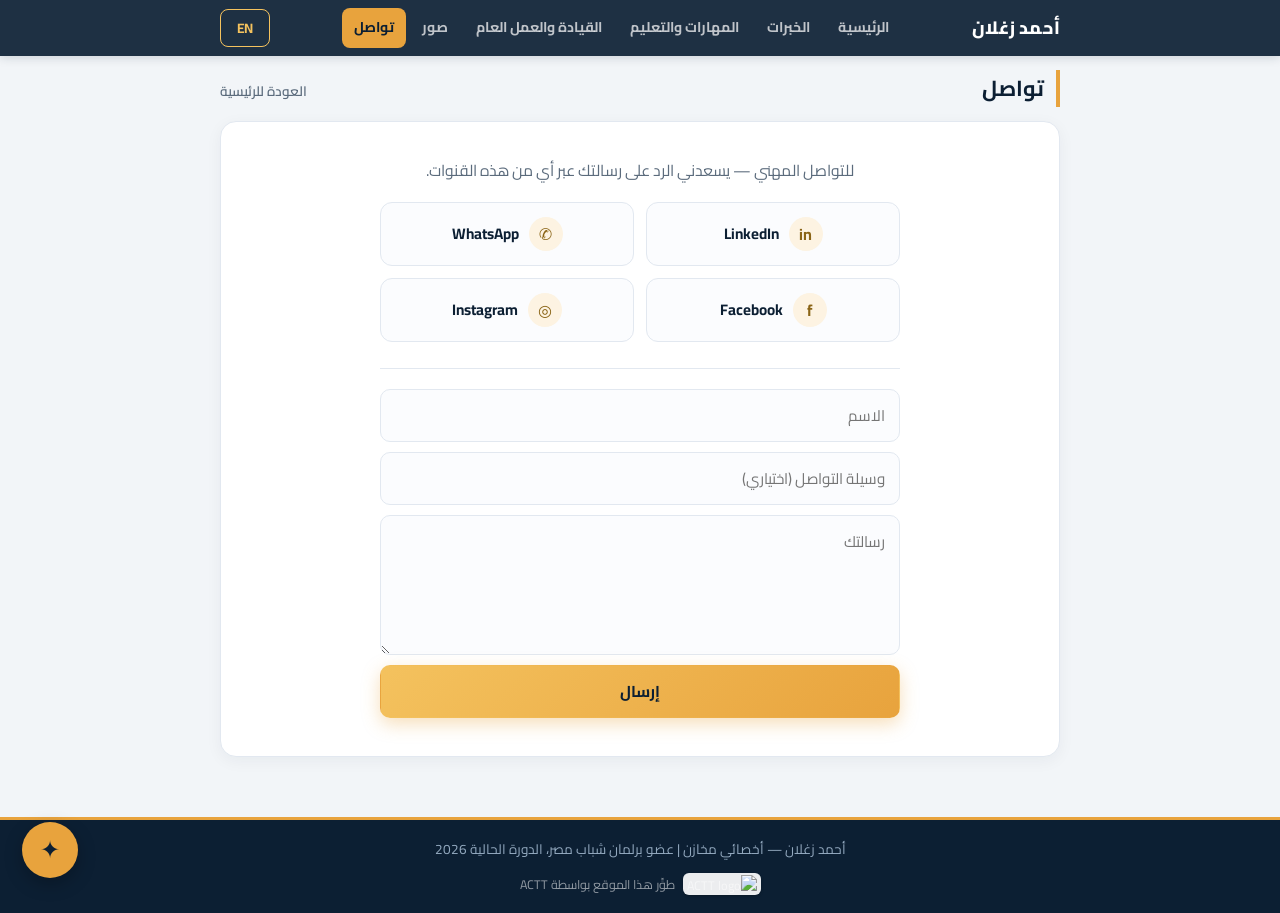
==== contact.html @ 05fccf5b "Full site import (from volunteer-egypt/ahmed-zoghlan)" ====
<!DOCTYPE html>
<html lang="ar" dir="rtl">
<head>
<meta charset="UTF-8">
<meta name="viewport" content="width=device-width, initial-scale=1.0">
<title>تواصل | أحمد زغلان</title>
<meta name="description" content="أحمد زغلان — أخصائي مخازن في مشروعات التشييد والبنية التحتية، وعضو برلمان شباب مصر (الدورة الحالية 2026) | Ahmed Zoghlan — Storekeeper Specialist and Member, Egyptian Youth Parliament">
<meta property="og:title" content="تواصل | أحمد زغلان">
<meta property="og:description" content="أحمد زغلان — أخصائي مخازن في مشروعات التشييد والبنية التحتية، وعضو برلمان شباب مصر (الدورة الحالية 2026). Ahmed Zoghlan — Storekeeper Specialist and Member, Egyptian Youth Parliament.">
<meta property="og:type" content="profile">
<meta property="og:image" content="https://lh3.googleusercontent.com/d/1uUsqMM9WvQAByBOzwxUGhfP0xMjPg6Vi">
<meta name="theme-color" content="#0c1f33">
<link rel="preconnect" href="https://fonts.googleapis.com">
<link rel="preconnect" href="https://fonts.gstatic.com" crossorigin>
<link rel="preconnect" href="https://lh3.googleusercontent.com">
<link href="https://fonts.googleapis.com/css2?family=Cairo:wght@400;600;700;800&family=Inter:wght@400;600;700&display=swap" rel="stylesheet">
<link rel="stylesheet" href="assets/css/style.css?v=7">
</head>
<body data-page="contact">
<header class="topbar">
  <div class="wrap topbar-in">
    <a class="brand" id="brand" href="index.html">أحمد زغلان</a>
    <div class="scroll-wrap nav-wrap">
    <nav class="topnav" id="topnav" aria-label="Site pages">
      <a href="index.html" data-nav="index" data-i18n="nav_home">الرئيسية</a>
      <a href="experience.html" data-nav="experience" data-i18n="tab_exp">الخبرات</a>
      <a href="skills.html" data-nav="skills" data-i18n="tab_skills">المهارات والتعليم</a>
      <a href="leadership.html" data-nav="leadership" data-i18n="tab_lead">القيادة والعمل العام</a>
      <a href="photos.html" data-nav="photos" data-i18n="tab_photos">صور</a>
      <a href="contact.html" data-nav="contact" data-i18n="tab_contact">تواصل</a>
    </nav>
    </div>
    <button class="lang-toggle" id="langToggle" aria-label="Language">EN</button>
  </div>
</header>

<main class="wrap main">
  <div class="page-head"><h1 data-i18n="sec_contact">تواصل</h1><a class="back-link" href="index.html" data-i18n="back_home">العودة للرئيسية</a></div>
  <section class="panel">
    <div class="contact-box">
      <p class="contact-note" data-i18n="contact_note">للتواصل المهني</p>
      <div class="contact-grid" id="contactGrid"></div>
    </div>
    <form id="contactForm" class="contact-form">
      <input type="text" id="cfName" data-i18n-ph="cf_name" placeholder="الاسم" required maxlength="100">
      <input type="text" id="cfContact" data-i18n-ph="cf_contact" placeholder="وسيلة التواصل (اختياري)" maxlength="150">
      <textarea id="cfMsg" data-i18n-ph="cf_msg" placeholder="رسالتك" required maxlength="2000" rows="4"></textarea>
      <button class="btn primary" type="submit" data-i18n="cf_send">إرسال</button>
      <p class="form-note" id="cfNote"></p>
    </form>

  </section>
</main>

<footer class="footer">
  <div class="wrap" id="footerText"></div>
</footer>

<button id="chatFab" class="chat-fab" aria-label="Assistant">✦</button>
<div id="chatBox" class="chat-box hidden">
  <div class="chat-head"><span data-i18n="chat_title">مساعد الموقع</span><button id="chatClose" aria-label="Close">×</button></div>
  <div class="chat-msgs" id="chatMsgs"></div>
  <div class="chat-credit"><img class="actt-logo" src="https://mubader.pages.dev/assets/img/actt-logo.webp" alt="ACTT logo" loading="lazy"><span data-i18n="credit">طوِّر هذا الموقع بواسطة ACTT</span></div>
  <form class="chat-form" id="chatForm">
    <input type="text" id="chatInput" data-i18n-ph="chat_ph" placeholder="اسأل عن أحمد..." maxlength="500" autocomplete="off">
    <button type="submit" aria-label="Send">➤</button>
  </form>
</div>

<script src="assets/js/data.js?v=7"></script>
<script src="assets/js/site.js?v=7"></script>
</body>
</html>
---- assets/css/style.css ----
:root{
  --navy:#0c1f33; --navy2:#14304c; --gold:#e8a33d; --gold-bright:#f4c25e;
  --sand:#f2f5f8; --card:#ffffff; --line:#e2e8f0; --ink:#1c2b3a; --muted:#5b6b7c;
}
*{box-sizing:border-box;margin:0;padding:0}
html{scroll-behavior:smooth}
body{font-family:'Cairo','Inter',system-ui,sans-serif;background:var(--sand);color:var(--ink);line-height:1.7}
.wrap{max-width:880px;margin:0 auto;padding:0 20px}
.hidden{display:none!important}

/* Header */
.topbar{position:sticky;top:0;z-index:50;background:rgba(12,31,51,.92);backdrop-filter:blur(8px);color:#fff;box-shadow:0 2px 14px rgba(0,0,0,.2)}
.topbar-in{display:flex;align-items:center;justify-content:space-between;height:56px;flex-wrap:nowrap}
.brand{font-weight:800;font-size:1.12rem;letter-spacing:.2px}
.lang-toggle{background:transparent;border:1.5px solid var(--gold-bright);color:var(--gold-bright);border-radius:8px;padding:5px 16px;font-family:inherit;font-weight:700;font-size:.85rem;cursor:pointer;transition:all .2s}
.lang-toggle:hover{background:var(--gold-bright);color:var(--navy)}

/* Hero */
.hero{background:radial-gradient(900px 420px at 50% -80px,#1d4166 0%,var(--navy) 60%);color:#fff;padding:52px 0 44px;text-align:center}
.hero-photo{margin-bottom:18px}
.hero-photo img{width:150px;height:150px;object-fit:cover;border-radius:50%;border:4px solid var(--gold);box-shadow:0 10px 34px rgba(0,0,0,.4);background:var(--navy2)}
.hero-fallback{width:150px;height:150px;border-radius:50%;border:4px solid var(--gold);background:var(--navy2);color:var(--gold-bright);font-size:2.4rem;font-weight:800;display:flex;align-items:center;justify-content:center;margin:0 auto}
.hero h1{font-size:2.3rem;font-weight:800;margin-bottom:6px}
.hero-title{color:#c8d6e5;font-size:1.05rem;max-width:560px;margin:0 auto 14px}
.hero-badges{display:flex;gap:10px;justify-content:center;flex-wrap:wrap;margin-bottom:20px}
.hero-badge{display:inline-block;border:1px solid var(--gold-bright);color:var(--gold-bright);border-radius:999px;padding:6px 18px;font-size:.88rem;font-weight:600}
.hero-badge-alt{background:rgba(244,194,94,.1)}
.hero-cta{display:flex;gap:12px;justify-content:center;flex-wrap:wrap}
.btn{display:inline-block;text-decoration:none;border-radius:10px;padding:11px 30px;font-weight:700;font-size:.98rem;font-family:inherit;cursor:pointer;border:1.5px solid transparent;transition:all .2s}
.btn.primary{background:var(--gold);color:var(--navy)}
.btn.primary:hover{background:var(--gold-bright)}
.btn.ghost{border-color:#5b7a99;color:#dce7f2;background:transparent}
.btn.ghost:hover{border-color:var(--gold-bright);color:var(--gold-bright)}
.btn.big{padding:13px 40px;font-size:1.05rem}

/* Tabs */
.main{margin-top:-26px;position:relative;z-index:5;padding-bottom:36px}
.tabs-wrap{position:relative;margin-bottom:18px}
.tabs{display:flex;gap:6px;background:var(--card);border:1px solid var(--line);border-radius:14px;padding:6px;box-shadow:0 8px 24px rgba(12,31,51,.08);overflow-x:auto;scrollbar-width:none;margin-bottom:0}
.tabs-wrap::before,.tabs-wrap::after{content:"";position:absolute;top:0;bottom:0;width:34px;z-index:2;pointer-events:none;opacity:0;transition:opacity .2s}
.tabs-wrap::before{left:0;border-radius:14px 0 0 14px;background:linear-gradient(to right,var(--card),rgba(255,255,255,0))}
.tabs-wrap::after{right:0;border-radius:0 14px 14px 0;background:linear-gradient(to left,var(--card),rgba(255,255,255,0))}
.tabs-wrap.can-scroll-left::before{opacity:1}
.tabs-wrap.can-scroll-right::after{opacity:1}
.tabs::-webkit-scrollbar{display:none}
.tab{flex:1 0 auto;border:none;background:transparent;color:var(--muted);font-family:inherit;font-weight:700;font-size:.92rem;padding:10px 16px;border-radius:9px;cursor:pointer;white-space:nowrap;transition:all .18s}
.tab:hover{color:var(--navy);background:#eef3f8}
.tab.active{background:var(--navy);color:#fff}
.tab:focus-visible{outline:2px solid var(--gold);outline-offset:2px}

/* Panels */
.panel{background:var(--card);border:1px solid var(--line);border-radius:16px;padding:28px 30px;box-shadow:0 4px 16px rgba(12,31,51,.05)}
.panel h2{font-size:1.3rem;color:var(--navy);margin-bottom:14px;padding-inline-start:12px;border-inline-start:4px solid var(--gold)}
.panel h3{font-size:1.02rem;color:var(--navy2);margin:22px 0 10px}
.lead{font-size:1.02rem;color:#33475e}
.lead-sm{font-size:.95rem;color:var(--muted)}
.facts{display:flex;flex-direction:column;gap:8px;margin-top:16px;border-top:1px solid var(--line);padding-top:16px}
.fact{display:flex;gap:10px;font-size:.93rem;color:var(--muted)}
.fact b{color:var(--navy);font-weight:700;min-width:88px}

/* Timeline */
.timeline{display:flex;flex-direction:column}
.tl-item{padding:14px 0;border-bottom:1px solid var(--line)}
.tl-item:last-child{border-bottom:none}
.tl-head{display:flex;justify-content:space-between;align-items:baseline;gap:12px;flex-wrap:wrap}
.tl-org{font-weight:800;color:var(--navy);font-size:1.02rem}
.tl-dates{color:var(--muted);font-size:.82rem;background:#eef3f8;border-radius:999px;padding:3px 12px;white-space:nowrap}
.tl-role{color:var(--navy2);font-size:.94rem;font-weight:600;margin-top:2px}
.tl-points{margin:8px 0 0;padding-inline-start:20px;color:var(--muted);font-size:.9rem}
.tl-points li{margin-bottom:3px}
.service-line{margin-top:14px;padding-top:12px;border-top:1px dashed var(--line);color:var(--muted);font-size:.88rem}

/* Skills */
.tags{display:flex;flex-wrap:wrap;gap:8px}
.tags span{background:#eef3f8;border:1px solid var(--line);color:var(--navy2);border-radius:999px;padding:6px 16px;font-size:.88rem;font-weight:600}
.grid-list{list-style:none;display:grid;grid-template-columns:1fr 1fr;gap:6px 22px}
.grid-list li{position:relative;padding-inline-start:22px;font-size:.93rem;color:#33475e;margin-bottom:4px}
.grid-list li::before{content:'✓';position:absolute;inset-inline-start:0;color:var(--gold);font-weight:800}

/* Gallery */
.gallery{display:flex;flex-wrap:wrap;justify-content:center;gap:12px}
.gallery img{width:calc((100% - 24px)/3);height:180px;object-fit:cover;border-radius:12px;border:1px solid var(--line);background:#e8edf3}

/* Contact */
.contact-box{text-align:center;padding:8px 0 4px}
.contact-note{color:var(--muted);font-size:.98rem;margin-bottom:18px}
.contact-grid{display:grid;grid-template-columns:repeat(2,1fr);gap:12px;max-width:520px;margin:0 auto}
.contact-card{display:flex;align-items:center;justify-content:center;gap:10px;border:1.5px solid var(--line);border-radius:12px;padding:14px 10px;text-decoration:none;color:var(--navy);font-weight:700;font-size:.95rem;transition:all .18s;background:#fbfcfe}
.contact-card:hover{border-color:var(--gold);background:#fff;box-shadow:0 4px 14px rgba(12,31,51,.08)}
.contact-card .ico{font-size:1.2rem}
.contact-form{display:flex;flex-direction:column;gap:10px;max-width:520px;margin:22px auto 0;border-top:1px solid var(--line);padding-top:20px}
.contact-form input,.contact-form textarea{font-family:inherit;font-size:.95rem;padding:11px 14px;border:1.5px solid var(--line);border-radius:10px;background:#fbfcfe;color:var(--ink)}
.contact-form input:focus,.contact-form textarea:focus{outline:none;border-color:var(--gold)}
.form-note{font-size:.88rem;text-align:center}
.form-note.ok{color:#1e7d44}.form-note.err{color:#b3392f}

/* Footer */
.footer{background:var(--navy);color:#93a9bf;text-align:center;padding:18px 0;font-size:.85rem;margin-top:24px}

/* Chat */
.chat-fab{position:fixed;bottom:22px;inset-inline-end:22px;width:56px;height:56px;border-radius:50%;border:none;background:var(--gold);color:var(--navy);font-size:1.5rem;cursor:pointer;box-shadow:0 6px 18px rgba(0,0,0,.25);z-index:60}
.chat-fab:hover{background:var(--gold-bright)}
.chat-box{position:fixed;bottom:88px;inset-inline-end:22px;width:340px;max-width:calc(100vw - 44px);height:420px;background:#fff;border-radius:16px;box-shadow:0 14px 44px rgba(0,0,0,.28);display:flex;flex-direction:column;overflow:hidden;z-index:60;border:1px solid var(--line)}
.chat-head{background:var(--navy);color:#fff;padding:12px 16px;font-weight:700;display:flex;justify-content:space-between;align-items:center}
.chat-head button{background:none;border:none;color:#fff;font-size:1.3rem;cursor:pointer}
.chat-msgs{flex:1;overflow-y:auto;padding:14px;display:flex;flex-direction:column;gap:8px;background:var(--sand)}
.chat-msgs .m{max-width:82%;padding:9px 13px;border-radius:14px;font-size:.9rem}
.chat-msgs .m.bot{align-self:flex-start;background:#fff;border:1px solid var(--line);border-end-start-radius:3px}
.chat-msgs .m.user{align-self:flex-end;background:var(--navy);color:#fff;border-end-end-radius:3px}
.chat-msgs .m.err{align-self:flex-start;background:#fdf0ef;color:#b3392f;border:1px solid #f2d2cf;font-size:.85rem}
.chat-form{display:flex;border-top:1px solid var(--line)}
.chat-form input{flex:1;border:none;padding:13px 14px;font-family:inherit;font-size:.93rem;background:#fff;color:var(--ink)}
.chat-form input:focus{outline:none}
.chat-form button{border:none;background:var(--gold);color:var(--navy);padding:0 18px;font-size:1.05rem;cursor:pointer}

@media (max-width:640px){
  .hero{padding:40px 0 34px}
  .hero h1{font-size:1.9rem}
  .hero-title{font-size:.95rem}
  .hero-photo img,.hero-fallback{width:126px;height:126px}
  .panel{padding:20px 18px}
  .tab{font-size:.84rem;padding:9px 12px}
  .grid-list{grid-template-columns:1fr}
  .gallery{gap:8px}
  .gallery img{width:calc((100% - 8px)/2);height:130px}
  .contact-grid{grid-template-columns:1fr 1fr}
}
/* multi-page nav + home sections */
.brand{text-decoration:none}
.scroll-wrap{position:relative}
.topnav{display:flex;gap:4px;overflow-x:auto;scrollbar-width:none}
.topnav::-webkit-scrollbar{display:none}
.topnav a{white-space:nowrap;padding:8px 12px;border-radius:8px;color:rgba(255,255,255,.72);font-weight:700;font-size:.88rem;text-decoration:none;transition:all .15s}
.topnav a:hover{background:rgba(255,255,255,.12);color:#fff}
.topnav a[aria-current="page"]{background:var(--gold);color:var(--navy)}
.topnav a:focus-visible{outline:2px solid var(--gold);outline-offset:2px}
.nav-wrap::before,.nav-wrap::after{content:"";position:absolute;top:0;bottom:0;width:30px;z-index:2;pointer-events:none;opacity:0;transition:opacity .2s}
.nav-wrap::before{left:0;background:linear-gradient(to right,rgba(12,31,51,.95),rgba(12,31,51,0))}
.nav-wrap::after{right:0;background:linear-gradient(to left,rgba(12,31,51,.95),rgba(12,31,51,0))}
.nav-wrap.can-scroll-left::before{opacity:1}
.nav-wrap.can-scroll-right::after{opacity:1}
.home-sections-title{margin:26px 0 12px;font-size:1.15rem;color:var(--navy)}
.sec-grid{display:grid;grid-template-columns:repeat(auto-fill,minmax(210px,1fr));gap:14px}
.sec-card{background:var(--card);border:1px solid var(--line);border-radius:14px;padding:18px;text-decoration:none;color:var(--ink);display:block;box-shadow:0 4px 14px rgba(12,31,51,.05);transition:all .18s}
.sec-card:hover{border-color:var(--gold);transform:translateY(-2px);box-shadow:0 8px 22px rgba(12,31,51,.1)}
.sec-card:focus-visible{outline:2px solid var(--gold);outline-offset:2px}
.sec-card h3{margin:0 0 6px;font-size:1rem;color:var(--navy)}
.sec-card p{margin:0;font-size:.84rem;color:var(--muted);line-height:1.5}
.page-head{display:flex;align-items:baseline;justify-content:space-between;gap:10px;margin:4px 0 14px;flex-wrap:wrap}
.page-head h1{font-size:1.35rem;margin:0;color:var(--navy)}
.back-link{color:var(--muted);font-size:.85rem;text-decoration:none;font-weight:600}
.back-link:hover{color:var(--navy)}
@media(max-width:760px){
  .topbar-in{flex-wrap:wrap}
  .nav-wrap{order:3;flex-basis:100%;margin-top:6px}
  .topnav a{font-size:.84rem;padding:7px 10px}
}

/* ===== Premium layer ===== */
/* Hero elevation */
.hero{background:radial-gradient(1000px 480px at 50% -120px,#1d4166 0%,var(--navy) 62%);position:relative;overflow:hidden}
.hero::after{content:"";position:absolute;inset:0;background:radial-gradient(420px 200px at 50% 118%,rgba(232,163,61,.16),transparent 70%);pointer-events:none}
.hero-in{position:relative;z-index:1}
.hero-photo img{transition:transform .35s ease;box-shadow:0 10px 34px rgba(0,0,0,.4),0 0 0 8px rgba(232,163,61,.12)}
.hero-photo img:hover{transform:scale(1.04)}
.hero h1{letter-spacing:.3px;text-shadow:0 2px 18px rgba(0,0,0,.35)}
.hero-badge{backdrop-filter:blur(4px);background:rgba(12,31,51,.35)}
.btn.primary{background:linear-gradient(135deg,var(--gold-bright),var(--gold));box-shadow:0 6px 18px rgba(232,163,61,.35)}
.btn.primary:hover{transform:translateY(-2px);box-shadow:0 10px 24px rgba(232,163,61,.45);background:linear-gradient(135deg,#ffd47e,var(--gold-bright))}
.btn.ghost:hover{transform:translateY(-2px)}

/* Hero entrance */
@keyframes heroUp{from{opacity:0;transform:translateY(22px)}to{opacity:1;transform:none}}
.hero-in>*{animation:heroUp .7s cubic-bezier(.2,.7,.3,1) both}
.hero-in>*:nth-child(2){animation-delay:.08s}
.hero-in>*:nth-child(3){animation-delay:.16s}
.hero-in>*:nth-child(4){animation-delay:.24s}
.hero-in>*:nth-child(5){animation-delay:.32s}

/* Reveal on scroll */
.rv{opacity:0;transform:translateY(18px);transition:opacity .55s ease,transform .55s cubic-bezier(.2,.7,.3,1)}
.rv.in{opacity:1;transform:none}

/* Timeline with gold spine */
.timeline{position:relative;padding-inline-start:22px}
.timeline::before{content:"";position:absolute;inset-inline-start:6px;top:8px;bottom:8px;width:2px;background:linear-gradient(var(--gold),rgba(232,163,61,.15))}
.tl-item{position:relative;border-bottom:none;padding:16px 0}
.tl-item::before{content:"";position:absolute;inset-inline-start:-21px;top:26px;width:10px;height:10px;border-radius:50%;background:var(--gold);box-shadow:0 0 0 4px rgba(232,163,61,.18)}
.tl-dates{background:#fdf3e2;color:#8a6416;font-weight:700}
.tl-org{font-size:1.06rem}
.tl-points li::marker{color:var(--gold)}

/* Tags */
.tags span{transition:all .18s}
.tags span:hover{border-color:var(--gold);background:#fdf3e2;color:var(--navy)}

/* Section cards with accent */
.sec-card{position:relative;overflow:hidden}
.sec-card::before{content:"";position:absolute;top:0;inset-inline-start:0;width:100%;height:3px;background:linear-gradient(to left,var(--gold),var(--gold-bright));transform:scaleX(0);transform-origin:inline-start;transition:transform .3s ease}
.sec-card:hover::before{transform:scaleX(1)}

/* Gallery polish */
.gallery img{aspect-ratio:4/3;height:auto;transition:transform .35s ease,box-shadow .3s ease;cursor:default}
.gallery img:hover{transform:scale(1.03);box-shadow:0 10px 26px rgba(12,31,51,.18)}

/* Contact cards */
.contact-card .ico{display:inline-flex;align-items:center;justify-content:center;width:34px;height:34px;border-radius:50%;background:#fdf3e2;color:#8a6416;font-size:1rem;flex:none}
.contact-card{transition:all .2s}
.contact-card:hover{transform:translateY(-2px)}

/* Page head accent */
.page-head h1{padding-inline-start:12px;border-inline-start:4px solid var(--gold)}

/* Footer accent */
.footer{border-top:3px solid var(--gold)}

/* Panels */
.panel{transition:box-shadow .25s ease}

@media (prefers-reduced-motion: reduce){
  *,*::before,*::after{animation:none!important;transition:none!important}
  .rv{opacity:1;transform:none}
}

/* ===== Soft polish pass (mobile-first, Ahmed 3:22) ===== */
.brand{color:#fff;transition:color .15s}
.brand:hover{color:var(--gold-bright)}
.page-head{padding-top:36px}
.topbar{box-shadow:0 1px 10px rgba(12,31,51,.18)}
@media(max-width:760px){
  .page-head{padding-top:26px}
  .topbar-in{row-gap:2px;padding-top:4px;padding-bottom:4px;height:auto;min-height:52px}
  .topnav{padding-bottom:4px}
  .hero{padding:36px 0 30px}
}

/* ===== RTL overflow fix ===== */
body{overflow-x:clip}
.nav-wrap{min-width:0;max-width:100%}
.topnav{max-width:100%}
@media(max-width:760px){
  .topbar-in{min-width:0}
  .brand{min-width:0;overflow:hidden;text-overflow:ellipsis;white-space:nowrap}
}

/* ===== ACTT footer credit ===== */
.footer-credit{display:flex;align-items:center;justify-content:center;gap:8px;margin-top:12px;font-size:.78rem;color:rgba(255,255,255,.55)}
.footer-credit .actt-logo{height:22px;width:auto;padding:2px 4px;background:rgba(255,255,255,.92);border-radius:6px;box-shadow:0 1px 3px rgba(0,0,0,.25)}

/* ===== ACTT credit inside assistant ===== */
.chat-credit{display:flex;align-items:center;justify-content:center;gap:6px;padding:6px 10px;font-size:.72rem;color:var(--muted);border-top:1px solid var(--line);background:#fbfcfe}
.chat-credit .actt-logo{height:16px;width:auto;border-radius:4px}

/* ===== Assistant action buttons ===== */
.chat-actions{display:flex;flex-wrap:wrap;gap:6px;margin:2px 0 8px;align-self:flex-start;max-width:92%}
.chat-act{display:inline-block;padding:6px 12px;border-radius:999px;border:1px solid var(--gold);color:var(--navy);background:#fffdf7;font-size:.78rem;font-weight:700;text-decoration:none;transition:all .15s}
.chat-act:hover{background:var(--gold);color:var(--navy)}

/* ===== Photo lightbox ===== */
.lb{position:fixed;inset:0;background:rgba(10,22,38,.93);z-index:3000;display:flex;align-items:center;justify-content:center;padding:22px;cursor:zoom-out;opacity:0;transition:opacity .18s ease}
.lb.open{opacity:1}
.lb img{max-width:min(94vw,980px);max-height:86vh;border-radius:14px;box-shadow:0 24px 70px rgba(0,0,0,.5);cursor:default}
.lb-close{position:absolute;top:16px;inset-inline-end:16px;width:42px;height:42px;border-radius:50%;border:1px solid rgba(255,255,255,.35);background:rgba(255,255,255,.08);color:#fff;font-size:1.5rem;line-height:1;cursor:pointer}
.lb-close:hover{background:rgba(255,255,255,.18)}
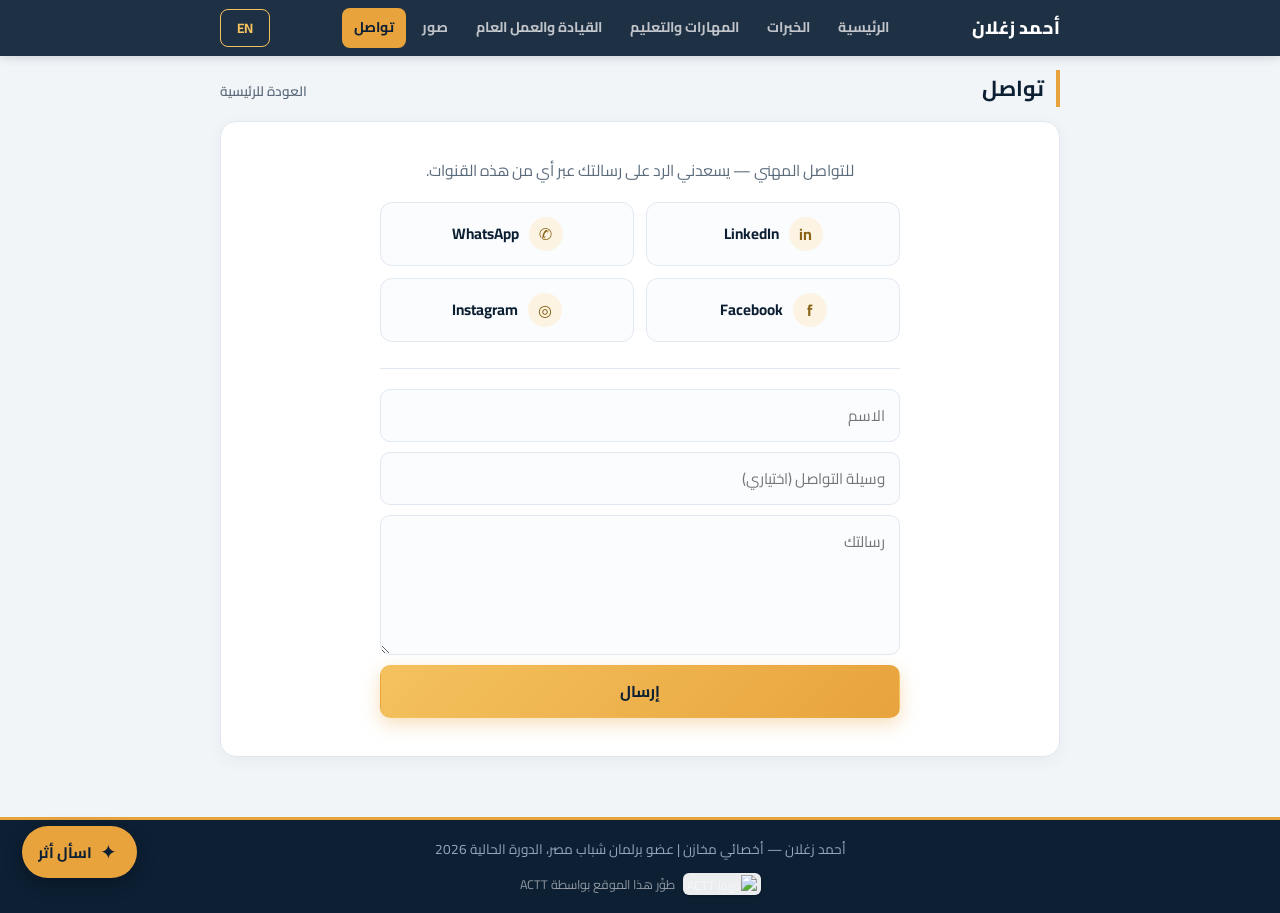
==== commit 8887b6a5: "Assistant: name Athar, launcher label, header, greeting" ====
--- a/contact.html
+++ b/contact.html
@@ -56,13 +56,13 @@
   <div class="wrap" id="footerText"></div>
 </footer>
 
-<button id="chatFab" class="chat-fab" aria-label="Assistant">✦</button>
+<button id="chatFab" class="chat-fab" aria-label="Assistant"><span class="fab-ico">✦</span><span class="fab-label" data-i18n="chat_fab">اسأل أثر</span></button>
 <div id="chatBox" class="chat-box hidden">
-  <div class="chat-head"><span data-i18n="chat_title">مساعد الموقع</span><button id="chatClose" aria-label="Close">×</button></div>
+  <div class="chat-head"><span data-i18n="chat_title">أثر</span><button id="chatClose" aria-label="Close">×</button></div>
   <div class="chat-msgs" id="chatMsgs"></div>
   <div class="chat-credit"><img class="actt-logo" src="https://mubader.pages.dev/assets/img/actt-logo.webp" alt="ACTT logo" loading="lazy"><span data-i18n="credit">طوِّر هذا الموقع بواسطة ACTT</span></div>
   <form class="chat-form" id="chatForm">
-    <input type="text" id="chatInput" data-i18n-ph="chat_ph" placeholder="اسأل عن أحمد..." maxlength="500" autocomplete="off">
+    <input type="text" id="chatInput" data-i18n-ph="chat_ph" placeholder="اسأل أثر عن أحمد..." maxlength="500" autocomplete="off">
     <button type="submit" aria-label="Send">➤</button>
   </form>
 </div>
--- a/assets/css/style.css
+++ b/assets/css/style.css
@@ -262,3 +262,38 @@
 .lb img{max-width:min(94vw,980px);max-height:86vh;border-radius:14px;box-shadow:0 24px 70px rgba(0,0,0,.5);cursor:default}
 .lb-close{position:absolute;top:16px;inset-inline-end:16px;width:42px;height:42px;border-radius:50%;border:1px solid rgba(255,255,255,.35);background:rgba(255,255,255,.08);color:#fff;font-size:1.5rem;line-height:1;cursor:pointer}
 .lb-close:hover{background:rgba(255,255,255,.18)}
+/* Assistant polish: typing indicator, entrance, input micro-interactions */
+.chat-msgs .m{animation:msgIn .28s cubic-bezier(.2,.8,.2,1) both}
+@keyframes msgIn{from{opacity:0;transform:translateY(8px) scale(.98)}to{opacity:1;transform:none}}
+.chat-actions{animation:msgIn .3s .05s cubic-bezier(.2,.8,.2,1) both}
+.chat-msgs .m.typing{display:flex;align-items:center;gap:10px;padding:8px 16px 8px 8px;min-height:42px;border-radius:999px;box-shadow:0 4px 14px rgba(12,31,51,.08);background:linear-gradient(180deg,#fff,#fbfcfe)}
+.typing-av{position:relative;width:26px;height:26px;border-radius:50%;background:linear-gradient(135deg,var(--gold-bright),var(--gold));color:var(--navy);display:grid;place-items:center;font-size:.8rem;flex:none}
+.typing-av::after{content:"";position:absolute;inset:-3px;border-radius:50%;border:2px solid var(--gold);opacity:0;animation:avPulse 1.8s infinite ease-out}
+@keyframes avPulse{0%{transform:scale(.85);opacity:.55}100%{transform:scale(1.35);opacity:0}}
+.typing-dots{display:inline-flex;gap:5px;align-items:center}
+.typing-dots i{width:7px;height:7px;border-radius:50%;background:var(--navy2);display:inline-block;animation:dotWave 1.3s infinite cubic-bezier(.45,0,.55,1)}
+.typing-dots i:nth-child(2){animation-delay:.16s;background:#5b7694}
+.typing-dots i:nth-child(3){animation-delay:.32s;background:var(--gold)}
+@keyframes dotWave{0%,60%,100%{transform:translateY(0) scale(.85);opacity:.45}30%{transform:translateY(-5px) scale(1.1);opacity:1}}
+.typing-label{font-size:.76rem;color:var(--muted);background:linear-gradient(90deg,var(--muted) 30%,var(--gold) 50%,var(--muted) 70%);background-size:200% 100%;-webkit-background-clip:text;background-clip:text;-webkit-text-fill-color:transparent;animation:shimmer 2s infinite linear}
+@keyframes shimmer{from{background-position:200% 0}to{background-position:-200% 0}}
+.chat-form{transition:box-shadow .2s,background .2s}
+.chat-form:focus-within{box-shadow:inset 0 -2px 0 var(--gold);background:#fffdf8}
+.chat-form input{background:transparent}
+.chat-form button{transition:transform .15s,background .2s,opacity .2s,filter .2s;opacity:.55}
+.chat-form.ready button{opacity:1}
+.chat-form.ready button:hover{background:var(--gold-bright);transform:translateX(-1px)}
+.chat-form button:active{transform:scale(.92)}
+.chat-form.busy button{opacity:.5;pointer-events:none}
+.chat-fab{transition:transform .2s,box-shadow .2s}
+.chat-fab:hover{transform:scale(1.06)}
+@media (prefers-reduced-motion:reduce){.chat-msgs .m,.chat-actions,.typing-av::after,.typing-dots i,.typing-label{animation:none!important}.typing-label{-webkit-text-fill-color:var(--muted)}}
+
+/* Launcher pill: "Ask Athar" */
+.chat-fab{width:auto;height:52px;padding:0 20px 0 16px;border-radius:999px;display:flex;align-items:center;gap:8px;font-family:inherit;font-weight:700;font-size:.95rem}
+.chat-fab .fab-ico{font-size:1.25rem;line-height:1}
+.chat-fab .fab-label{transition:max-width .25s,opacity .2s;max-width:140px;overflow:hidden;white-space:nowrap}
+.chat-fab.open{padding:0;width:52px;justify-content:center}
+.chat-fab.open .fab-label{max-width:0;opacity:0}
+.chat-fab.open .fab-ico{margin:0}
+.chat-fab.open{gap:0}
